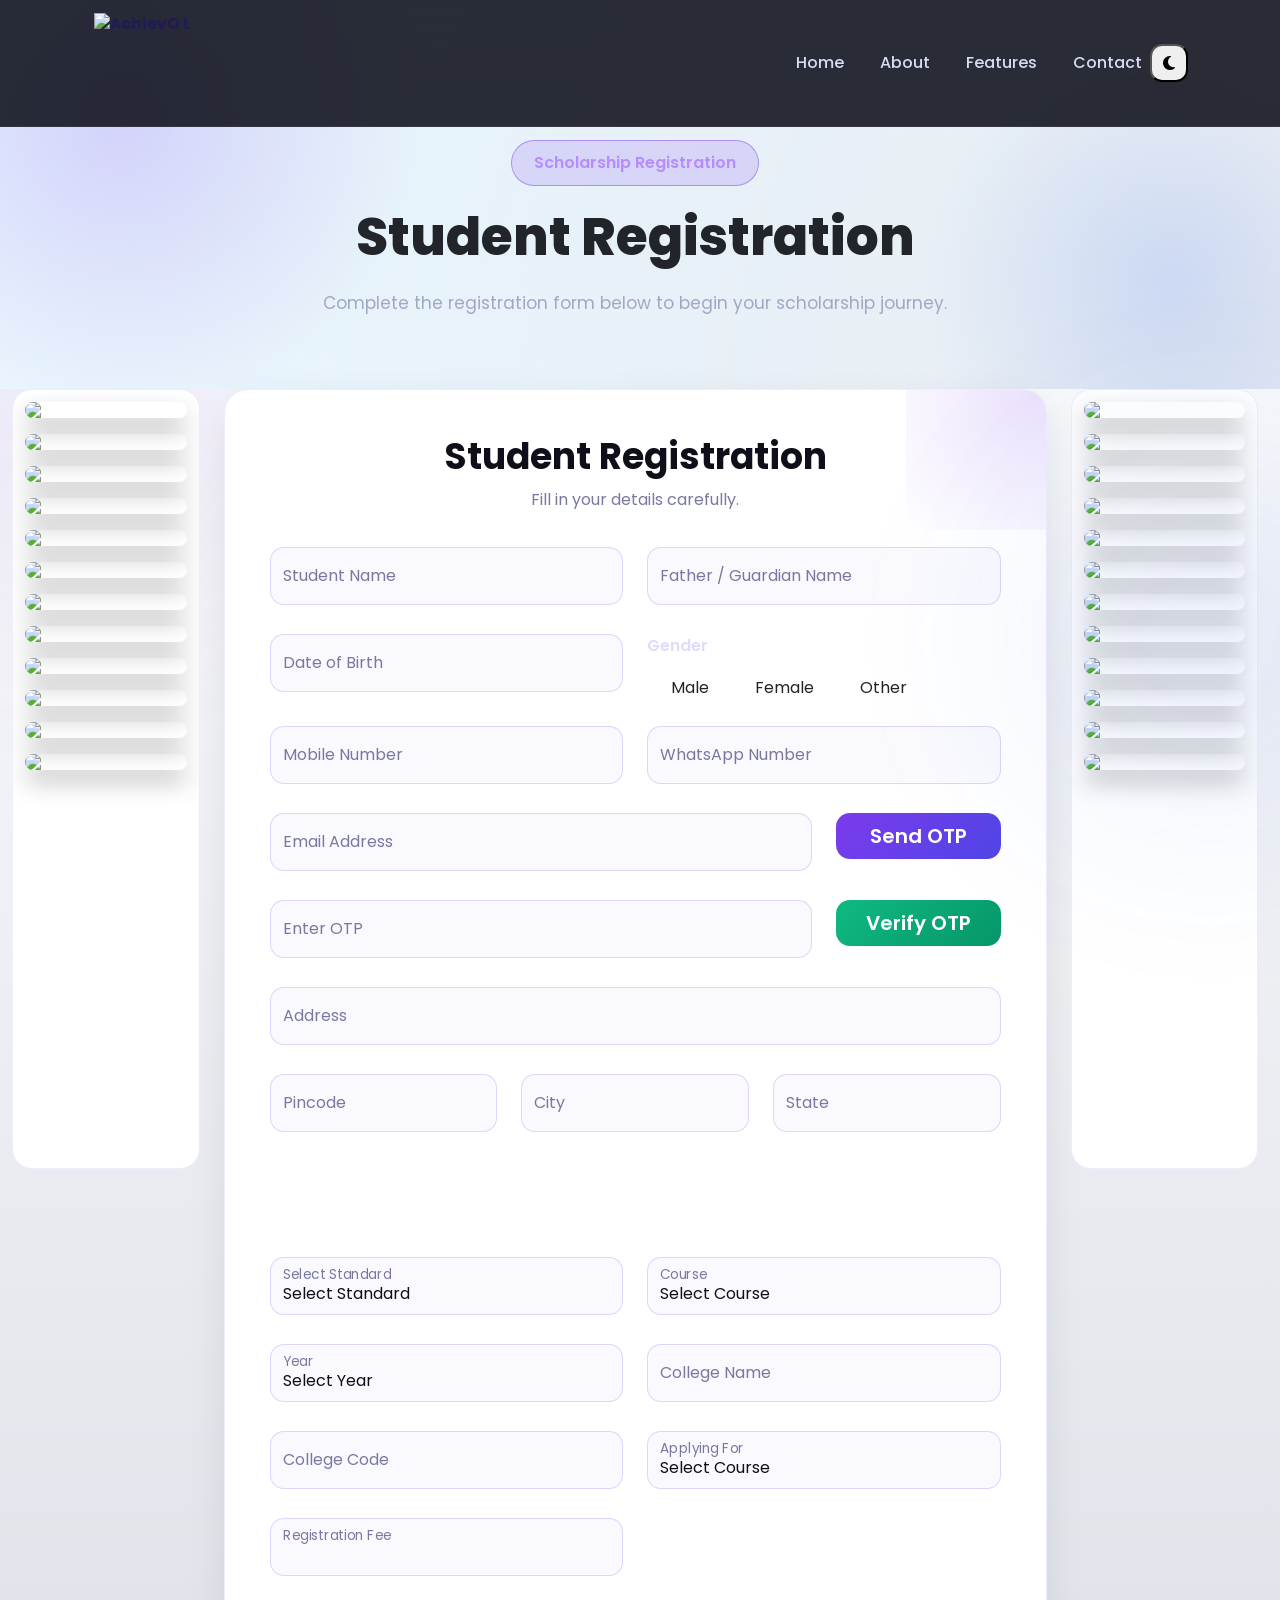
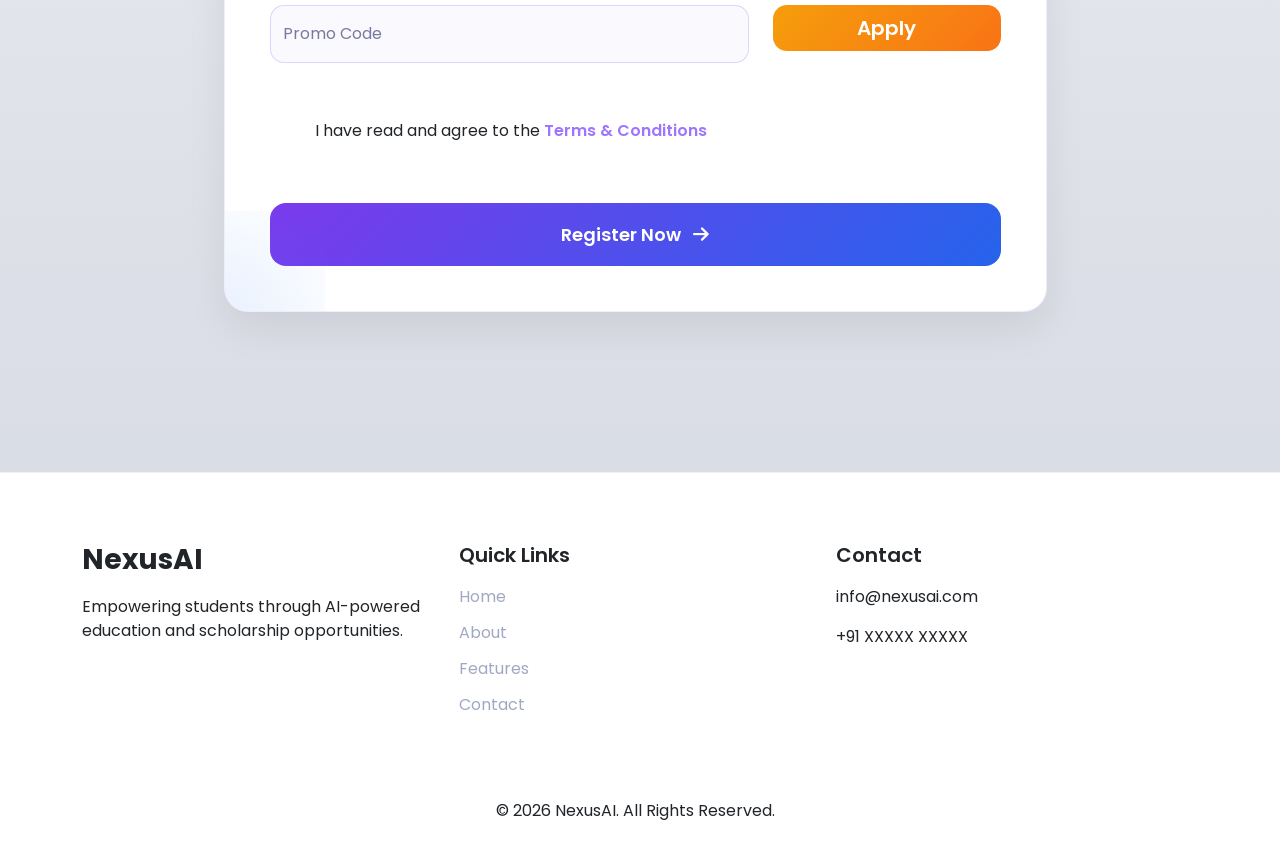
==== register2.html @ 49134040 "index" ====
<!DOCTYPE html>
<html lang="en" class="lm">

<head>

    <meta charset="UTF-8">
    <meta name="viewport" content="width=device-width, initial-scale=1.0">

    <title>Student Registration | AchievO</title>

    <!-- Bootstrap -->
    <link href="css/bootstrap.min.css" rel="stylesheet">

    <!-- Font Awesome -->
    <link rel="stylesheet" href="https://cdnjs.cloudflare.com/ajax/libs/font-awesome/6.7.0/css/all.min.css">

    <!-- Register CSS -->
    <link rel="stylesheet" href="css/register.css">

</head>

<body>

    <!-- =======================================
                NAVBAR
======================================= -->

    <nav class="navbar navbar-expand-lg fixed-top navbar-dark">

        <div class="container">

            <a class="navbar-brand d-flex align-items-center gap-3" href="index.html">
                <img src="img/logo.png" alt="AchievO Logo" class="img-fluid logo-i">
            </a>

            <button class="navbar-toggler" data-bs-toggle="collapse" data-bs-target="#navbarNav">

                <span class="navbar-toggler-icon"></span>

            </button>

            <div class="collapse navbar-collapse justify-content-end" id="navbarNav">

                <ul class="navbar-nav align-items-lg-center">

                    <li class="nav-item">
                        <a class="nav-link" href="index.html">
                            Home
                        </a>
                    </li>

                    <li class="nav-item">
                        <a class="nav-link" href="index.html#about">
                            About
                        </a>
                    </li>

                    <li class="nav-item">
                        <a class="nav-link" href="index.html#features">
                            Features
                        </a>
                    </li>

                    <li class="nav-item">
                        <a class="nav-link" href="index.html#contact">
                            Contact
                        </a>
                    </li>

                </ul>

            </div>

            <div class="d-flex align-items-center gap-2">
                <button class="boc d-flex align-items-center justify-content-center" id="thbtn"
                    style="width:38px;height:38px;padding:0;border-radius:12px" aria-label="Toggle theme">
                    <i class="fa-solid fa-sun" id="suni" style="display:none"></i>
                    <i class="fa-solid fa-moon" id="mooni"></i>
                </button>
            </div>

        </div>

    </nav>


    <!-- =======================================
            MOBILE TOP ADS
======================================= -->

    <section class="mobile-ads-top">

        <div class="mobile-slider">

            <a href="#">
                <img src="img/ads/Ads poster.png">
            </a>

            <a href="#">
                <img src="assets/images/ads/ad2.jpg">
            </a>

            <a href="#">
                <img src="assets/images/ads/ad3.jpg">
            </a>

            <a href="#">
                <img src="assets/images/ads/ad4.jpg">
            </a>

        </div>

    </section>


    <!-- =======================================
        PAGE TITLE
======================================= -->

    <section class="register-hero">

        <div class="container text-center">

            <span class="badge-register">

                Scholarship Registration

            </span>

            <h1>

                Student Registration

            </h1>

            <p>

                Complete the registration form below to
                begin your scholarship journey.

            </p>

        </div>

    </section>


    <!-- =======================================
            MAIN LAYOUT
======================================= -->

    <section class="register-wrapper">

        <div class="container-fluid">

            <div class="row justify-content-center gx-4">

                <!-- =======================================
            LEFT ADS
======================================= -->

                <div class="col-xl-2 d-none d-xl-block">

                    <div class="side-ads">

                        <div class="ads-track">

                            <a href="#">

                                <img src="assets/images/ads/ad1.jpg">

                            </a>

                            <a href="#">

                                <img src="assets/images/ads/ad2.jpg">

                            </a>

                            <a href="#">

                                <img src="assets/images/ads/ad3.jpg">

                            </a>

                            <a href="#">

                                <img src="assets/images/ads/ad4.jpg">

                            </a>

                            <a href="#">

                                <img src="assets/images/ads/ad5.jpg">

                            </a>

                            <a href="#">

                                <img src="assets/images/ads/ad6.jpg">

                            </a>

                            <!-- duplicate -->

                            <a href="#">

                                <img src="assets/images/ads/ad1.jpg">

                            </a>

                            <a href="#">

                                <img src="assets/images/ads/ad2.jpg">

                            </a>

                            <a href="#">

                                <img src="assets/images/ads/ad3.jpg">

                            </a>

                            <a href="#">

                                <img src="assets/images/ads/ad4.jpg">

                            </a>

                            <a href="#">

                                <img src="assets/images/ads/ad5.jpg">

                            </a>

                            <a href="#">

                                <img src="assets/images/ads/ad6.jpg">

                            </a>

                        </div>

                    </div>

                </div>


                <!-- =======================================
        REGISTRATION FORM
======================================= -->

                <div class="col-xl-8 col-lg-10">

                    <div class="registration-card">

                        <div class="card-header-custom">

                            <h2>

                                Student Registration

                            </h2>

                            <p>

                                Fill in your details carefully.

                            </p>

                        </div>

                        <form id="registrationForm" action="/register" method="POST">

                            <div class="row g-4">

                                <!-- Student Name -->

                                <div class="col-md-6">

                                    <div class="form-floating">

                                        <input type="text" class="form-control" id="studentName" name="studentName"
                                            placeholder="Student Name" required>

                                        <label>

                                            Student Name

                                        </label>

                                    </div>

                                </div>

                                <!-- Father Name -->

                                <div class="col-md-6">

                                    <div class="form-floating">

                                        <input type="text" class="form-control" id="fatherName" name="fatherName"
                                            placeholder="Father Name" required>

                                        <label>

                                            Father / Guardian Name

                                        </label>

                                    </div>

                                </div>


                                <!-- DOB -->

                                <div class="col-md-6">

                                    <div class="form-floating">

                                        <input type="text" class="form-control" id="dob" name="dob" placeholder="DOB"
                                            required>

                                        <label>

                                            Date of Birth

                                        </label>

                                    </div>

                                </div>


                                <!-- Gender -->

                                <div class="col-md-6">

                                    <label class="form-label mb-2">

                                        Gender

                                    </label>

                                    <div class="gender-group">

                                        <div class="form-check">

                                            <input class="form-check-input" type="radio" name="gender" value="Male">

                                            <label>

                                                Male

                                            </label>

                                        </div>

                                        <div class="form-check">

                                            <input class="form-check-input" type="radio" name="gender" value="Female">

                                            <label>

                                                Female

                                            </label>

                                        </div>

                                        <div class="form-check">

                                            <input class="form-check-input" type="radio" name="gender" value="Other">

                                            <label>

                                                Other

                                            </label>

                                        </div>

                                    </div>

                                </div>


                                <!-- Mobile -->

                                <div class="col-md-6">

                                    <div class="form-floating">

                                        <input type="tel" class="form-control" id="mobile" name="mobile"
                                            placeholder="Mobile" required>

                                        <label>

                                            Mobile Number

                                        </label>

                                    </div>

                                </div>

                                <!-- WhatsApp -->

                                <div class="col-md-6">

                                    <div class="form-floating">

                                        <input type="tel" class="form-control" id="whatsapp" name="whatsapp"
                                            placeholder="Whatsapp" required>

                                        <label>

                                            WhatsApp Number

                                        </label>

                                    </div>

                                </div>

                                <!-- Email -->

                                <div class="col-md-9">

                                    <div class="form-floating">

                                        <input type="email" class="form-control" id="email" name="email"
                                            placeholder="Email" required>

                                        <label>

                                            Email Address

                                        </label>

                                    </div>

                                </div>

                                <div class="col-md-3">

                                    <button type="button" class="btn btn-primary w-100 btn-lg">

                                        Send OTP

                                    </button>

                                </div>

                                <!-- OTP -->

                                <div class="col-md-9">

                                    <div class="form-floating">

                                        <input type="text" class="form-control" id="otp" name="otp" placeholder="OTP">

                                        <label>

                                            Enter OTP

                                        </label>

                                    </div>

                                </div>

                                <div class="col-md-3">

                                    <button type="button" class="btn btn-success w-100 btn-lg">

                                        Verify OTP

                                    </button>

                                </div>

                                <!-- Address -->

                                <div class="col-12">

                                    <div class="form-floating">

                                        <input type="text" class="form-control" id="address" name="address"
                                            placeholder="Address">

                                        <label>

                                            Address

                                        </label>

                                    </div>

                                </div>

                                <!-- PINCODE -->

                                <div class="col-md-4">

                                    <div class="form-floating">

                                        <input type="text" class="form-control" id="pincode" name="pincode"
                                            maxlength="6" placeholder="Pincode" required>

                                        <label>Pincode</label>

                                    </div>

                                </div>


                                <!-- CITY -->

                                <div class="col-md-4">

                                    <div class="form-floating">

                                        <input type="text" class="form-control" id="city" name="city" placeholder="City"
                                            required>

                                        <label>City</label>

                                    </div>

                                </div>


                                <!-- STATE -->

                                <div class="col-md-4">

                                    <div class="form-floating">

                                        <input type="text" class="form-control" id="state" name="state"
                                            placeholder="State" required>

                                        <label>State</label>

                                    </div>

                                </div>


                                <!-- ==========================================
            EDUCATIONAL DETAILS
=========================================== -->

                                <div class="col-12 mt-4">

                                    <div class="section-title">

                                        <h4>Educational Details</h4>

                                    </div>

                                </div>


                                <!-- STANDARD -->

                                <div class="col-md-6">

                                    <div class="form-floating">

                                        <select class="form-select" id="standardSelect" name="standard">

                                            <option value="">Select Standard</option>

                                            <option value="Degree">
                                                Degree
                                            </option>

                                        </select>

                                        <label>Select Standard</label>

                                    </div>

                                </div>


                                <!-- COURSE -->

                                <div class="col-md-6" id="degreeCourseDiv">

                                    <div class="form-floating">

                                        <select class="form-select" id="degreeCourseSelect" name="degreeCourse">

                                            <option value="">
                                                Select Course
                                            </option>

                                            <option>BA</option>

                                            <option>B.Sc</option>

                                            <option>B.Com</option>

                                            <option>BBA</option>

                                            <option>BCA</option>

                                        </select>

                                        <label>Course</label>

                                    </div>

                                </div>


                                <!-- YEAR -->

                                <div class="col-md-6" id="degreeYearDiv">

                                    <div class="form-floating">

                                        <select class="form-select" id="degreeYearSelect" name="degreeYear">

                                            <option value="">
                                                Select Year
                                            </option>

                                            <option>1st Year</option>

                                            <option>2nd Year</option>

                                            <option>3rd Year</option>

                                        </select>

                                        <label>Year</label>

                                    </div>

                                </div>


                                <!-- COLLEGE NAME -->

                                <div class="col-md-6">

                                    <div class="form-floating">

                                        <input type="text" class="form-control" id="college" name="college"
                                            placeholder="College">

                                        <label>College Name</label>

                                    </div>

                                </div>


                                <!-- COLLEGE CODE -->

                                <div class="col-md-6">

                                    <div class="form-floating">

                                        <input type="text" class="form-control" id="collegeCode" name="collegeCode"
                                            placeholder="College Code">

                                        <label>College Code</label>

                                    </div>

                                </div>


                                <!-- APPLYING FOR -->

                                <div class="col-md-6">

                                    <div class="form-floating">

                                        <select class="form-select" id="courseSelect" name="course">

                                            <option value="">
                                                Select Course
                                            </option>

                                        </select>

                                        <label>Applying For</label>

                                    </div>

                                </div>


                                <!-- FEE -->

                                <div class="col-md-6">

                                    <div class="form-floating">

                                        <input type="text" class="form-control" id="feeInput" readonly>

                                        <label>Registration Fee</label>

                                    </div>

                                </div>


                                <!-- PROMO -->

                                <div class="col-md-8">

                                    <div class="form-floating">

                                        <input type="text" class="form-control" id="promoCode" placeholder="Promo">

                                        <label>Promo Code</label>

                                    </div>

                                </div>

                                <div class="col-md-4">

                                    <button type="button" class="btn btn-warning w-100 btn-lg">

                                        Apply

                                    </button>

                                </div>


                                <!-- TERMS -->

                                <div class="col-12 mt-4">

                                    <div class="terms-box">

                                        <label class="form-check">

                                            <input class="form-check-input" type="checkbox" id="agreeCheckbox">

                                            <span>

                                                I have read and agree to the
                                                <a href="#" id="openTerms">
                                                    Terms & Conditions
                                                </a>

                                            </span>

                                        </label>

                                    </div>

                                </div>


                                <!-- SUBMIT -->

                                <div class="col-12">

                                    <button class="btn register-btn w-100" id="submitBtn" type="submit">

                                        Register Now

                                        <i class="fa-solid fa-arrow-right ms-2"></i>

                                    </button>

                                </div>

                            </div>

                        </form>

                    </div>

                </div>


                <!-- ==========================================
            RIGHT ADS
=========================================== -->

                <div class="col-xl-2 d-none d-xl-block">

                    <div class="side-ads">

                        <div class="ads-track">

                            <a href="#">

                                <img src="assets/images/ads/ad7.jpg">

                            </a>

                            <a href="#">

                                <img src="assets/images/ads/ad8.jpg">

                            </a>

                            <a href="#">

                                <img src="assets/images/ads/ad9.jpg">

                            </a>

                            <a href="#">

                                <img src="assets/images/ads/ad10.jpg">

                            </a>

                            <a href="#">

                                <img src="assets/images/ads/ad11.jpg">

                            </a>

                            <a href="#">

                                <img src="assets/images/ads/ad12.jpg">

                            </a>

                            <!-- Duplicate -->

                            <a href="#">

                                <img src="assets/images/ads/ad7.jpg">

                            </a>

                            <a href="#">

                                <img src="assets/images/ads/ad8.jpg">

                            </a>

                            <a href="#">

                                <img src="assets/images/ads/ad9.jpg">

                            </a>

                            <a href="#">

                                <img src="assets/images/ads/ad10.jpg">

                            </a>

                            <a href="#">

                                <img src="assets/images/ads/ad11.jpg">

                            </a>

                            <a href="#">

                                <img src="assets/images/ads/ad12.jpg">

                            </a>

                        </div>

                    </div>

                </div>

            </div>

        </div>

    </section>


    <!-- ==========================================
        MOBILE BOTTOM ADS
=========================================== -->

    <section class="mobile-ads-bottom">

        <div class="mobile-slider">

            <a href="#">

                <img src="assets/images/ads/ad1.jpg">

            </a>

            <a href="#">

                <img src="assets/images/ads/ad2.jpg">

            </a>

            <a href="#">

                <img src="assets/images/ads/ad3.jpg">

            </a>

            <a href="#">

                <img src="assets/images/ads/ad4.jpg">

            </a>

        </div>

    </section>


    <!-- ==========================================
                FOOTER
=========================================== -->

    <footer class="footer">

        <div class="container">

            <div class="row">

                <div class="col-lg-4">

                    <h3>NexusAI</h3>

                    <p>

                        Empowering students through AI-powered
                        education and scholarship opportunities.

                    </p>

                </div>

                <div class="col-lg-4">

                    <h5>Quick Links</h5>

                    <ul class="footer-links">

                        <li><a href="index.html">Home</a></li>

                        <li><a href="index.html#about">About</a></li>

                        <li><a href="index.html#features">Features</a></li>

                        <li><a href="index.html#contact">Contact</a></li>

                    </ul>

                </div>

                <div class="col-lg-4">

                    <h5>Contact</h5>

                    <p>

                        info@nexusai.com

                    </p>

                    <p>

                        +91 XXXXX XXXXX

                    </p>

                </div>

            </div>

            <hr>

            <div class="text-center">

                © 2026 NexusAI. All Rights Reserved.

            </div>

        </div>

    </footer>


    <!-- Bootstrap -->

    <script src="js/bootstrap.bundle.min.js"></script>

    <!-- Register JS -->

    <script src="js/register.js"></script>

    <script>
    document.documentElement.classList.add("lm");
    </script>
</body>

</html>
---- css/register.css ----
/*=====================================================
        NEXUSAI REGISTER.CSS
        PART 3A
======================================================*/

/* Google Font */
@import url('https://fonts.googleapis.com/css2?family=Poppins:wght@300;400;500;600;700;800&display=swap');


/*==========================
        VARIABLES
==========================*/

:root{

    --bg:#070B14;

    --bg2:#0E1525;

    --panel:rgba(255,255,255,.05);

    --panel2:rgba(255,255,255,.08);

    --primary:#7C3AED;

    --secondary:#4F46E5;

    --accent:#A855F7;

    --blue:#3B82F6;

    --text:#ffffff;

    --muted:#A1A8C3;

    --line:rgba(255,255,255,.08);

    --shadow:0 20px 60px rgba(0,0,0,.35);

}


.lm {
  --bg: #fafafe;
  --bg2: #8fdfff33;
  --bg3: #89a0ad27;
  --sf: #fff;
  --bd: rgba(99, 71, 246, 0.1);
  --bd2: rgba(99, 71, 246, 0.2);
  --tx: #0f0f1a;
  --tx2: #94b7ceb2;
  --tx3: #7878a0;
}



/*==========================
        RESET
==========================*/

*{
    margin:0;
    padding:0;
    box-sizing:border-box;
}

html{

    scroll-behavior:smooth;

}

body{

    background:var(--bg);

    background:linear-gradient(180deg,#ffffff, #d2d6e0);


    font-family:'Poppins',sans-serif;

    overflow-x:hidden;

}


/*==========================
        LINKS
==========================*/

a{

    text-decoration:none;

    transition:.35s;

}

a:hover{

    color:var(--accent);

}


/*=========================   NAVBAR   ==========================*/

.logo-i {
  width: 95px;
  height: 100px;
  background: var(--nav);
  display: flex;
  align-items: center;
  justify-content: center;
  color: #201b55;
  font-size: 0.95rem;
  flex-shrink: 0;
  margin-left: 12px;
}

.navbar{

    background:rgba(8,10,20,.85);

    backdrop-filter:blur(16px);

    border-bottom:1px solid rgba(255,255,255,.05);

    transition:.4s;

    z-index:999;

}

.navbar-brand{

    font-size:28px;

    font-weight:700;

    color:#fff;

}

.nav-link{

    color:#d7dcf4 !important;

    margin-left:20px;

    font-weight:500;

    transition:.3s;

}

.nav-link:hover{

    color:#fff !important;

}


/*==========================
        HERO
==========================*/

.register-hero{

    padding-top:140px;

    padding-bottom:70px;

    position:relative;

    overflow:hidden;

     background:

    radial-gradient(circle at top left,var(--bg2),transparent),

    radial-gradient(circle at bottom right,var(--bg3),transparent),

    var(--bg);

}

.register-hero::before{

    content:"";

    position:absolute;

    width:600px;

    height:600px;

    border-radius:50%;

    background:radial-gradient(circle,var(--primary),transparent 70%);

    opacity:.18;

    left:-180px;

    top:-180px;

}

.register-hero::after{

    content:"";

    position:absolute;

    width:500px;

    height:500px;

    border-radius:50%;

    background:radial-gradient(circle,#2563eb,transparent 70%);

    opacity:.15;

    right:-140px;

    bottom:-140px;

}

.badge-register{

    display:inline-block;

    background:rgba(124,58,237,.15);

    color:#b78cff;

    border:1px solid rgba(124,58,237,.45);

    padding:10px 22px;

    border-radius:100px;

    margin-bottom:20px;

    font-weight:600;

}

.register-hero h1{

    font-size:52px;

    font-weight:800;

    margin-bottom:20px;

}

.register-hero p{

    color:var(--muted);

    max-width:700px;

    margin:auto;

    line-height:1.8;

    font-size:17px;

}


/*==========================
        WRAPPER
==========================*/

.register-wrapper{

    padding-bottom:80px;

}


/*==========================
        CARD
==========================*/

.registration-card{


    backdrop-filter:blur(18px);


    border-radius:24px;

    padding:45px;


    position:relative;

    overflow:hidden;

     background:var(--sf);

    border:1px solid var(--bd);

    box-shadow:0 15px 40px rgba(0,0,0,.08);
    
}

.registration-card::before{

    content:"";

    position:absolute;

    width:260px;

    height:260px;

    background:radial-gradient(circle,#7C3AED,transparent);

    opacity:.15;

    right:-120px;

    top:-120px;

}

.registration-card::after{

    content:"";

    position:absolute;

    width:220px;

    height:220px;

    background:radial-gradient(circle,#3B82F6,transparent);

    opacity:.12;

    left:-120px;

    bottom:-120px;

}


/*==========================
        HEADER
==========================*/

.card-header-custom{

    margin-bottom:35px;

    text-align:center;

}

.card-header-custom h2{

    color:var(--tx);
    font-size:36px;

    font-weight:700;

    margin-bottom:10px;

}

.card-header-custom p{

    color:var(--tx3);

}


/*==========================
        FORM
==========================*/

.form-floating{

    margin-bottom:5px;

}

.form-control,

.form-select{

        background:var(--bg);

    color:var(--tx);

    border:1px solid var(--bd2);

    border-radius:14px;

    min-height:58px;

    transition:.35s;

}

.form-control:focus,

.form-select:focus{

   border-color:#6347f6;

    background:var(--sf);

    color:#fff;

    box-shadow:0 0 0 .25rem rgba(124,58,237,.18);

}

.form-control::placeholder{

    color:#98a4c9;

}

.form-floating>label{

    color:var(--tx3);

}

.form-select option{

    color:#111;

}

.form-label{

    color:var(--bd2);

    font-weight:600;

}

.gender-group{

    display:flex;

    gap:22px;

    align-items:center;

    margin-top:10px;

}

.form-check-input{

    background:transparent;

    border:1px solid rgba(255,255,255,.35);

}

.form-check-input:checked{

    background:var(--primary);

    border-color:var(--primary);

}


/*==========================
        SECTION TITLE
==========================*/

.section-title{

    margin:25px 0 10px;

}

.section-title h4{

    font-size:24px;

    font-weight:700;

    color:#fff;

}


/*==========================
        TERMS
==========================*/

.terms-box{

    background:rgba(255,255,255,.04);

    border:1px solid rgba(255,255,255,.06);

    padding:18px 20px;

    border-radius:14px;

}

.terms-box a{

    color:#9f74ff;

    font-weight:600;

}

.terms-box a:hover{

    color:#fff;

}


/*==========================
        BUTTONS
==========================*/

.btn{

    border-radius:14px;

    font-weight:600;

    transition:.35s;

}

.btn-primary{

    background:linear-gradient(135deg,#7C3AED,#4F46E5);

    border:none;

}

.btn-primary:hover{

    transform:translateY(-2px);

    box-shadow:0 15px 30px rgba(124,58,237,.35);

}

.btn-success{

    border:none;

    background:linear-gradient(135deg,#10B981,#059669);

}

.btn-warning{

    border:none;

    background:linear-gradient(135deg,#F59E0B,#F97316);

    color:#fff;

}

.register-btn{

    margin-top:15px;

    background:linear-gradient(135deg,#7C3AED,#2563EB);

    color:#fff;

    border:none;

    padding:18px;

    font-size:18px;

    border-radius:16px;

    transition:.4s;

}

.register-btn:hover{

    transform:translateY(-4px);

    box-shadow:0 20px 35px rgba(124,58,237,.45);

}

.register-btn i{

    transition:.35s;

}

.register-btn:hover i{

    transform:translateX(6px);

}


/*==========================
        UTILITIES
==========================*/

.mt-4{

    margin-top:2rem!important;

}

.text-muted{

    color:var(--muted)!important;

}




/*=====================================================
        NEXUSAI REGISTER.CSS
        PART 3B
======================================================*/


/*=========================================
        DESKTOP SIDE ADS
=========================================*/

.side-ads{

    position:sticky;

    top:100px;

    height:calc(100vh - 120px);

    overflow:hidden;

    border-radius:20px;

    background:var(--sf);

    border:1px solid var(--bd);


    padding:12px;

}

.ads-track{

    display:flex;

    flex-direction:column;

    gap:16px;

    animation:scrollAds 28s linear infinite;

}

.side-ads:hover .ads-track{

    animation-play-state:paused;

}

.ads-track img{

    width:100%;

    border-radius:16px;

    display:block;

    transition:.35s;

    cursor:pointer;

    box-shadow:0 12px 25px rgba(0,0,0,.25);

}

.ads-track img:hover{

    transform:scale(1.04);

}


/*=========================================
        MOBILE ADS
=========================================*/

.mobile-ads-top,

.mobile-ads-bottom{

    display:none;

    overflow:hidden;

    padding:15px 0;

}

.mobile-slider{

    display:flex;

    gap:15px;

    animation:mobileSlide 22s linear infinite;

    width:max-content;

}

.mobile-slider img{

    width:320px;

    height:160px;

    object-fit:cover;

    border-radius:16px;

    box-shadow:0 12px 25px rgba(0,0,0,.30);

}

.mobile-slider:hover{

    animation-play-state:paused;

}


/*=========================================
        FOOTER
=========================================*/

.footer{

    margin-top:80px;

    padding:70px 0 30px;

    background:var(--sf);

    border-top:1px solid var(--bd);

}

.footer h3{

    font-weight:700;

    margin-bottom:18px;

}

.footer h5{

    margin-bottom:18px;

    font-weight:600;

}

.footer p
.footer a{

    color:var(--tx3);

    line-height:1.8;

}

.footer-links{

    list-style:none;

    padding:0;

}

.footer-links li{

    margin-bottom:12px;

}

.footer-links a{

    color:var(--muted);

}

.footer-links a:hover{

    color:#fff;

}

.footer hr{

    margin:40px 0 25px;

    border-color:rgba(255,255,255,.08);

}


/*=========================================
        SCROLLBAR
=========================================*/

::-webkit-scrollbar{

    width:10px;

}

::-webkit-scrollbar-track{

    background:#0d1322;

}

::-webkit-scrollbar-thumb{

    background:#7C3AED;

    border-radius:30px;

}

::-webkit-scrollbar-thumb:hover{

    background:#8B5CF6;

}


/*=========================================
        INPUT HOVER
=========================================*/

.form-control:hover,

.form-select:hover{

    border-color:rgba(124,58,237,.45);

}


/*=========================================
        CARD HOVER
=========================================*/

.registration-card{

    transition:.45s;

}

.registration-card:hover{

    transform:translateY(-5px);

    box-shadow:0 25px 70px rgba(0,0,0,.45);

}


/*=========================================
        HERO ANIMATION
=========================================*/

.register-hero h1{

    animation:fadeUp .8s ease;

}

.register-hero p{

    animation:fadeUp 1s ease;

}


/*=========================================
        FLOATING GLOW
=========================================*/

body::before{

    content:"";

    position:fixed;

    width:420px;

    height:420px;

    left:-160px;

    top:20%;

    border-radius:50%;

    background:#7C3AED;

    opacity:.08;

    filter:blur(110px);

    pointer-events:none;

}

body::after{

    content:"";

    position:fixed;

    width:380px;

    height:380px;

    right:-120px;

    bottom:8%;

    border-radius:50%;

    background:#2563EB;

    opacity:.08;

    filter:blur(110px);

    pointer-events:none;

}


/*=========================================
        ANIMATIONS
=========================================*/

@keyframes fadeUp{

    from{

        opacity:0;

        transform:translateY(30px);

    }

    to{

        opacity:1;

        transform:translateY(0);

    }

}

@keyframes scrollAds{

    from{

        transform:translateY(0);

    }

    to{

        transform:translateY(-50%);

    }

}

@keyframes mobileSlide{

    from{

        transform:translateX(0);

    }

    to{

        transform:translateX(-50%);

    }

}


/*=========================================
        TABLET
=========================================*/

@media(max-width:1199px){

.side-ads{

    display:none;

}

.registration-card{

    padding:35px;

}

.mobile-ads-top,

.mobile-ads-bottom{

    display:block;

}

}


/*=========================================
        MOBILE
=========================================*/

@media(max-width:768px){

.register-hero{

    padding-top:110px;

    padding-bottom:40px;

}

.register-hero h1{

    font-size:34px;

}

.register-hero p{

    font-size:15px;

}

.registration-card{

    padding:24px;

    border-radius:20px;

}

.gender-group{

    flex-wrap:wrap;

    gap:12px;

}

.card-header-custom h2{


color:var(--tx);
    font-size:28px;

}

.mobile-slider img{

    width:280px;

    height:140px;

}

.btn-lg{

    margin-top:10px;

}

.form-control,

.form-select{

    min-height:54px;

}

}


/*=========================================
        SMALL MOBILE
=========================================*/

@media(max-width:480px){

.registration-card{

    padding:18px;

}

.mobile-slider img{

    width:240px;

    height:120px;

}

.badge-register{

    font-size:13px;

    padding:8px 16px;

}

.register-hero h1{

    font-size:30px;

}

.register-btn{

    font-size:16px;

    padding:15px;

}

}


/*=========================================
        EXTRA EFFECTS
=========================================*/

.ads-track img,

.mobile-slider img,

.register-btn,

.btn-primary,

.btn-success,

.btn-warning{

    transition:all .35s ease;

}

.ads-track img:hover,

.mobile-slider img:hover{

    transform:translateY(-6px) scale(1.03);

}

.register-btn:hover{

    letter-spacing:.5px;

}


/*=========================================
        END OF FILE
=========================================*/
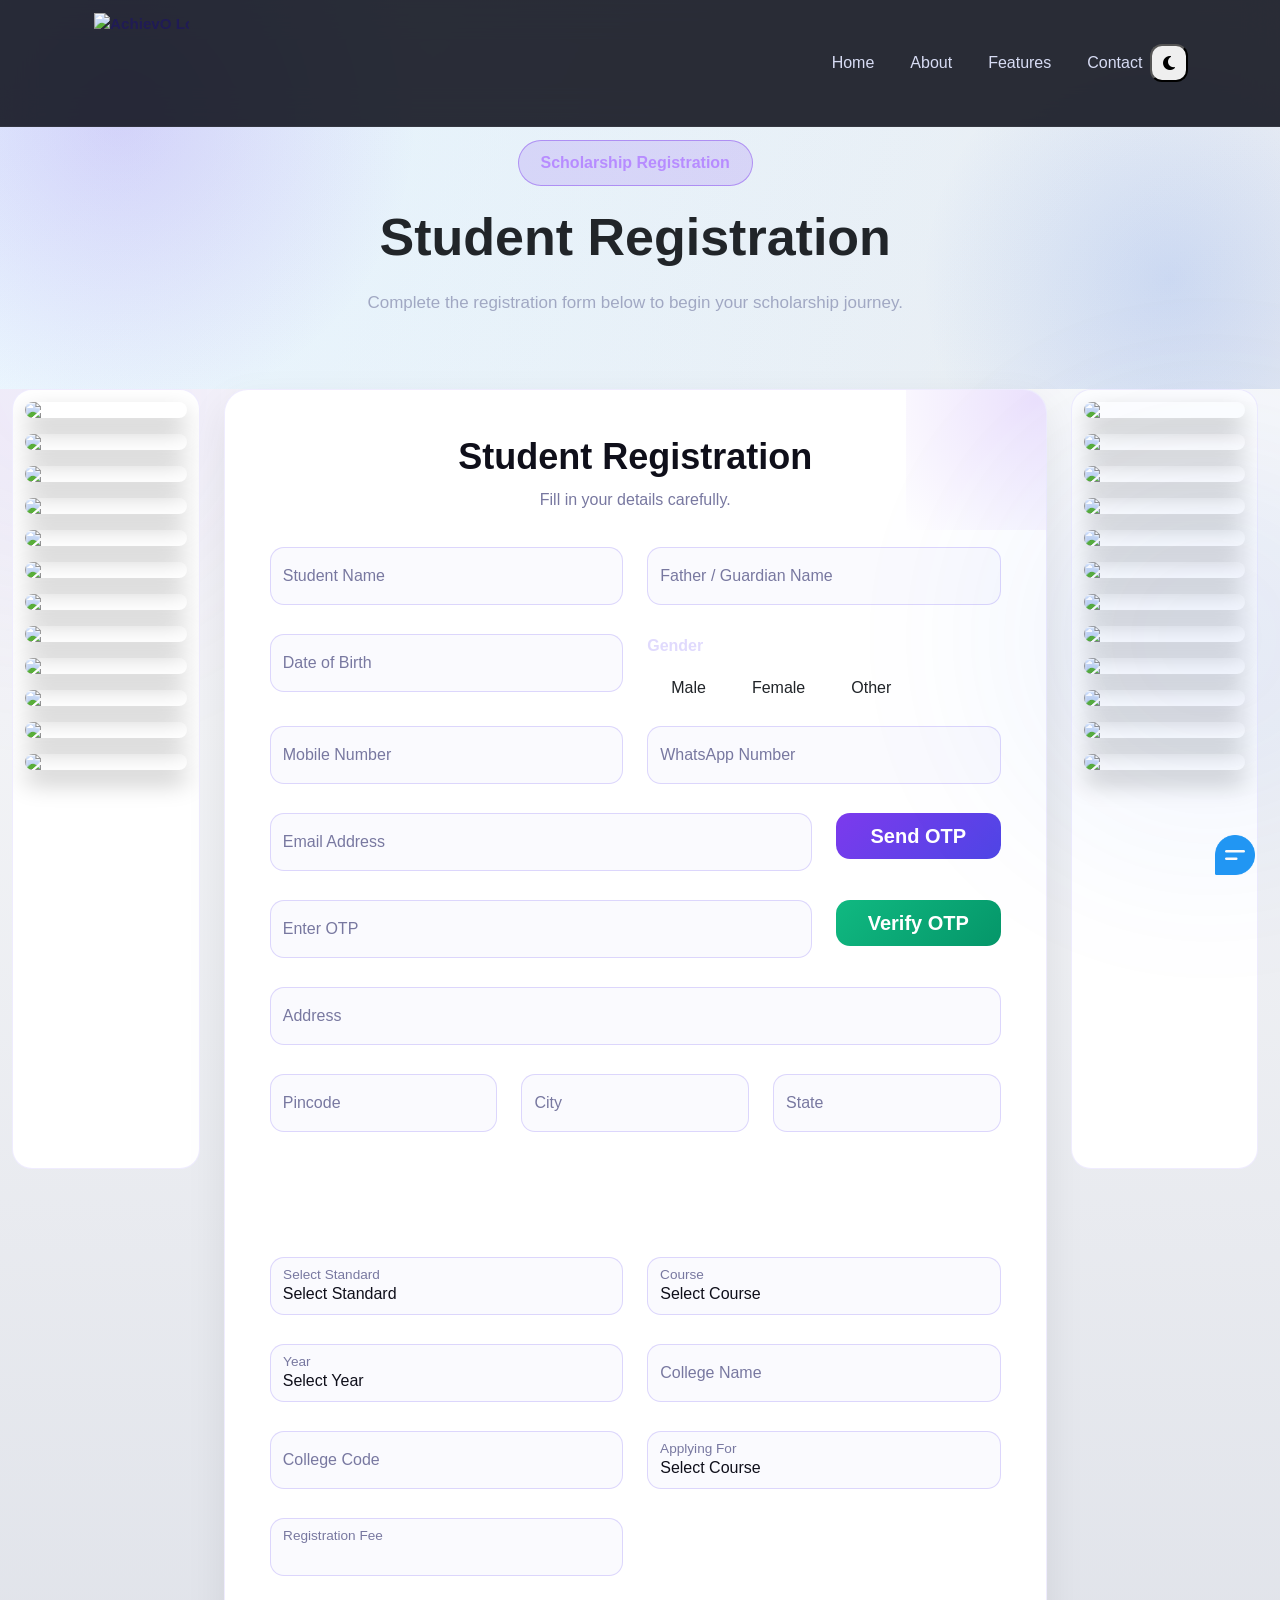
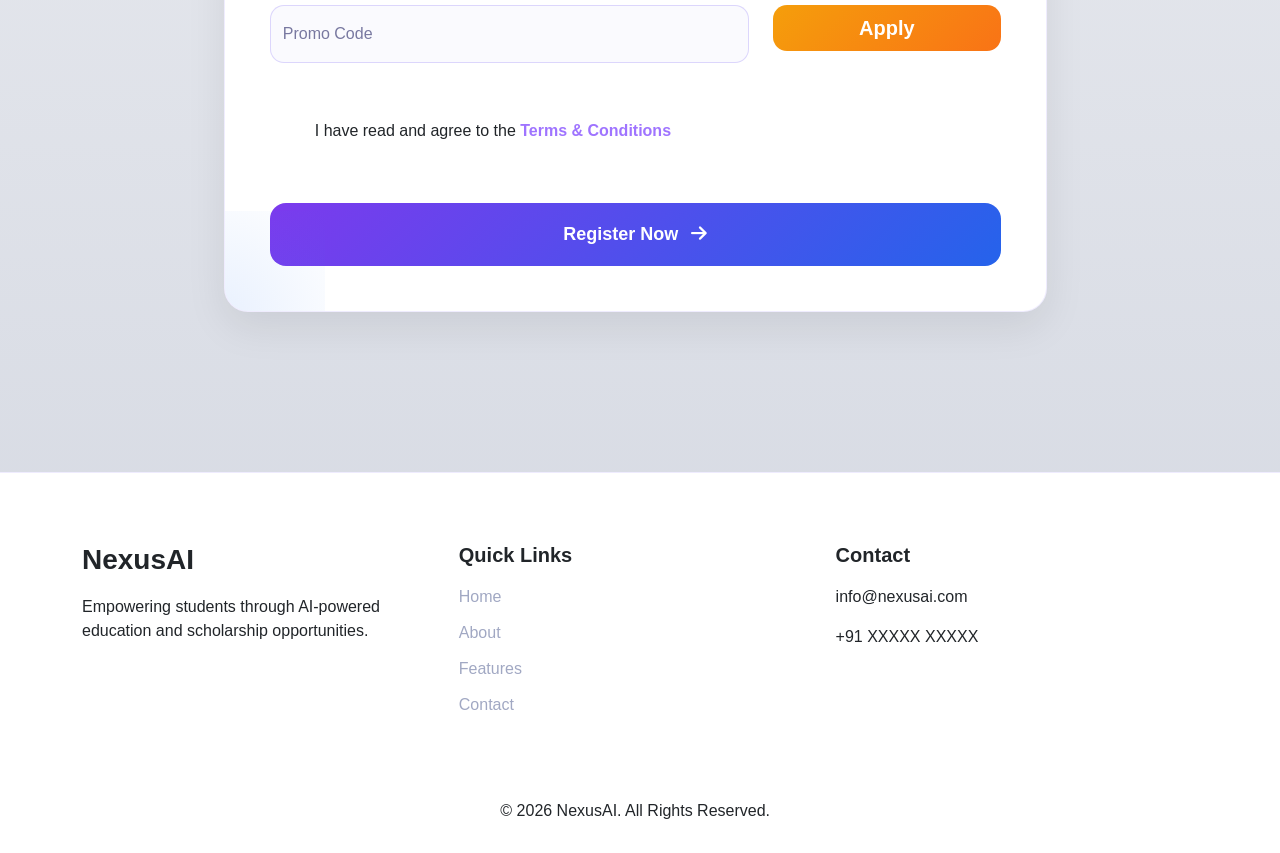
==== commit a90cb7a4: "chatbot" ====
--- a/register2.html
+++ b/register2.html
@@ -13,6 +13,9 @@
 
     <!-- Font Awesome -->
     <link rel="stylesheet" href="https://cdnjs.cloudflare.com/ajax/libs/font-awesome/6.7.0/css/all.min.css">
+
+     <!--chatbotcss-->
+   <link rel="stylesheet" href="css/chatbot.css"/>
 
     <!-- Register CSS -->
     <link rel="stylesheet" href="css/register.css">
@@ -993,10 +996,35 @@
 
     </footer>
 
+       <!--chatbot-->
+<div id="chat-icon" class="chat-icon">
+    <img src="/assets/img/chat.png" alt="Chatbot">
+</div>
+
+<div id="chat-box" class="chat-box">
+
+    <div class="chat-header">
+
+        <span>🎓 Scholarship Assistant</span>
+
+        <span id="close-chat" class="close-btn">&times;</span>
+
+    </div>
+
+    <div id="chat-body" class="chat-body"></div>
+
+</div>
+
+
 
     <!-- Bootstrap -->
 
     <script src="js/bootstrap.bundle.min.js"></script>
+
+    <!--datachatbot-->
+   <script src="js/datachatbot.js"></script>
+   <!--chat bot-->
+   <script src="js/chatbot.js"></script>
 
     <!-- Register JS -->
 
--- a/css/chatbot.css
+++ b/css/chatbot.css
@@ -0,0 +1,353 @@
+*{
+    margin:0;
+    padding:0;
+    box-sizing:border-box;
+    font-family:Arial,sans-serif;
+}
+
+
+/* CHAT ICON */
+.chat-icon {
+    position: fixed;
+    bottom: 25px;
+    right: 25px;
+    width: 40px;
+    height: 40px;
+    border-radius: 50%;
+    background: transparent;
+    display: flex;
+    justify-content: center;
+    align-items: center;
+    cursor: pointer;
+    z-index: 999;
+    transition: transform 0.3s ease;
+}
+
+.chat-icon img {
+    width: 100%;
+    height: 100%;
+    object-fit: contain;
+}
+
+.chat-icon:hover {
+    transform: scale(1.1);
+}
+
+
+/* CHAT WINDOW */
+
+.chat-box{
+
+    position:fixed;
+
+    right:20px;
+
+    bottom:90px;
+
+    width:360px;
+
+    height:520px;
+
+    background:white;
+
+    border-radius:18px;
+
+    display:none;
+
+    flex-direction:column;
+
+    overflow:hidden;
+
+    box-shadow:0 10px 30px rgba(0,0,0,.2);
+
+    z-index:999;
+
+}
+
+
+
+/* HEADER */
+
+.chat-header{
+
+    height:60px;
+
+    background:#2563eb;
+
+    color:white;
+
+    padding:0 18px;
+
+    display:flex;
+
+    justify-content:space-between;
+
+    align-items:center;
+
+    font-size:18px;
+
+    font-weight:bold;
+
+}
+
+
+.close-btn{
+
+    cursor:pointer;
+
+    font-size:25px;
+
+}
+
+
+
+/* CHAT BODY */
+
+.chat-body{
+
+    flex:1;
+
+    padding:15px;
+
+    display:flex;
+
+    flex-direction:column;
+
+    gap:12px;
+
+    overflow-y:auto;
+
+}
+
+
+
+/* BOT MESSAGE */
+
+.bot-message{
+
+    background:#f1f5f9;
+
+    color:#222;
+
+    max-width:80%;
+
+    width:auto;
+
+    padding:14px;
+
+    border-radius:18px 18px 18px 5px;
+
+    line-height:1.6;
+
+    align-self:flex-start;
+
+    word-wrap:break-word;
+
+}
+
+
+
+/* USER MESSAGE */
+
+.user-message{
+
+    background:#2563eb;
+
+    color:white;
+
+    max-width:80%;
+
+    width:auto;
+
+    padding:14px;
+
+    border-radius:18px 18px 5px 18px;
+
+    line-height:1.6;
+
+    align-self:flex-end;
+
+    word-wrap:break-word;
+
+}
+
+
+
+/* OPTION BUTTONS */
+
+.option-btn{
+    background:#2563eb;
+    color:white;
+    border:none;
+    padding:12px 18px;
+    border-radius:25px;
+    cursor:pointer;
+    align-self:flex-start;   /* must be flex-start, not flex-end */
+    margin:5px 0;
+    transition:.3s;
+}
+
+.options-wrapper{
+    display:flex;
+    flex-wrap:wrap;
+    gap:8px;
+    align-self:flex-start;
+    max-width:90%;
+}
+
+
+.option-btn:hover{
+
+    background:#1749c6;
+
+}
+
+
+
+/* PROMO INPUT */
+
+.input-box{
+
+    display:flex;
+
+    gap:8px;
+
+    margin-top:10px;
+
+}
+
+
+.input-box input{
+
+    flex:1;
+
+    padding:10px 15px;
+
+    border-radius:20px;
+
+    border:1px solid #ccc;
+
+    outline:none;
+
+}
+
+
+.input-box button{
+
+    background:#2563eb;
+
+    color:white;
+
+    border:none;
+
+    padding:10px 15px;
+
+    border-radius:20px;
+
+    cursor:pointer;
+
+}
+
+
+
+
+
+/* MOBILE */
+
+@media(max-width:768px){
+
+
+    .chat-box{
+
+        width:360px;
+
+        max-width:90%;
+
+        height:70vh;
+
+        right:15px;
+
+        bottom:85px;
+
+        border-radius:18px;
+
+    }
+
+
+
+    .chat-header{
+
+        height:55px;
+
+        font-size:16px;
+
+        padding:0 15px;
+
+    }
+
+
+
+    .chat-body{
+
+        padding:12px;
+
+    }
+
+
+
+    .bot-message,
+    .user-message{
+
+        max-width:85%;
+
+        font-size:14px;
+
+    }
+
+
+
+    .option-btn{
+
+        font-size:14px;
+
+        padding:10px 15px;
+
+    }
+
+
+
+    .chat-icon{
+
+        width: 40px;
+
+        height:58px;
+
+        right:18px;
+
+        bottom:18px;
+
+        font-size:26px;
+
+    }
+
+}
+
+
+
+/* SMALL MOBILE */
+
+@media(max-width:400px){
+
+
+    .chat-box{
+
+        width:80%;
+
+        height:65vh;
+
+        right:4%;
+
+    }
+
+
+}
